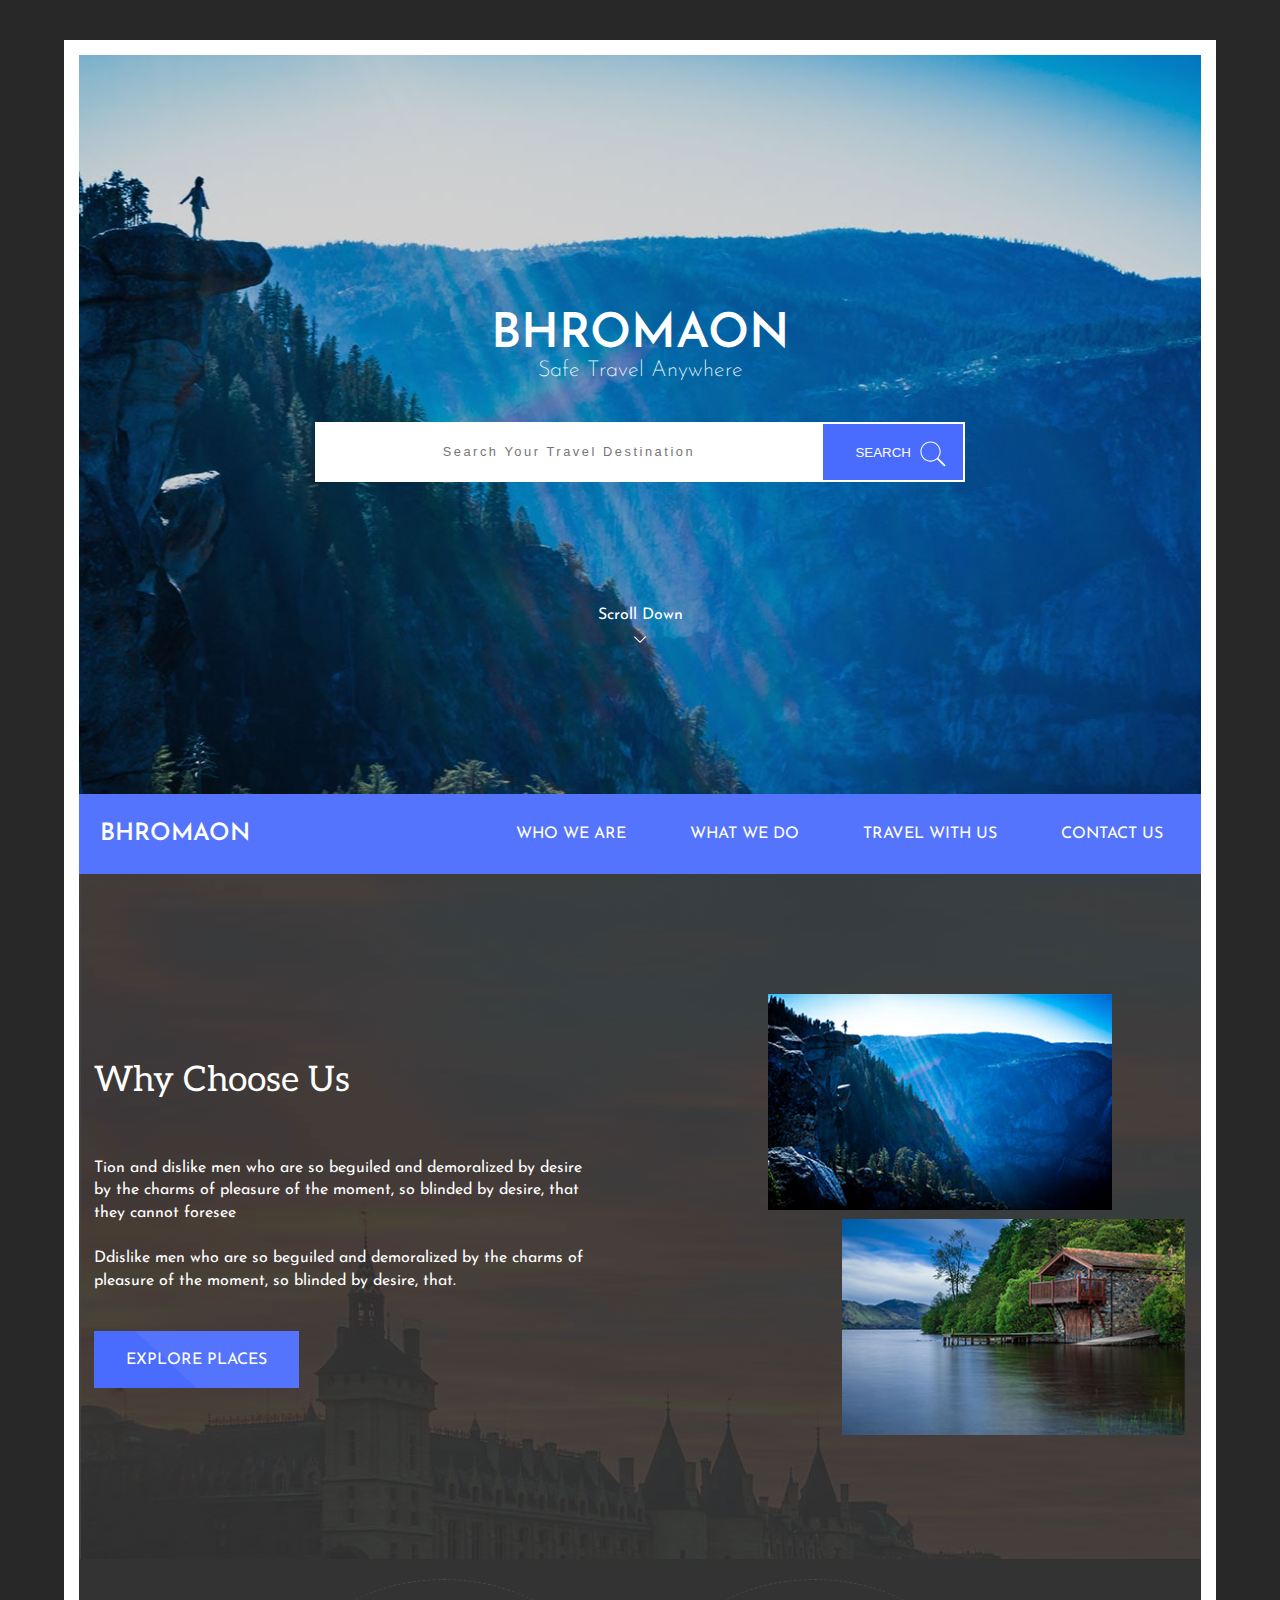
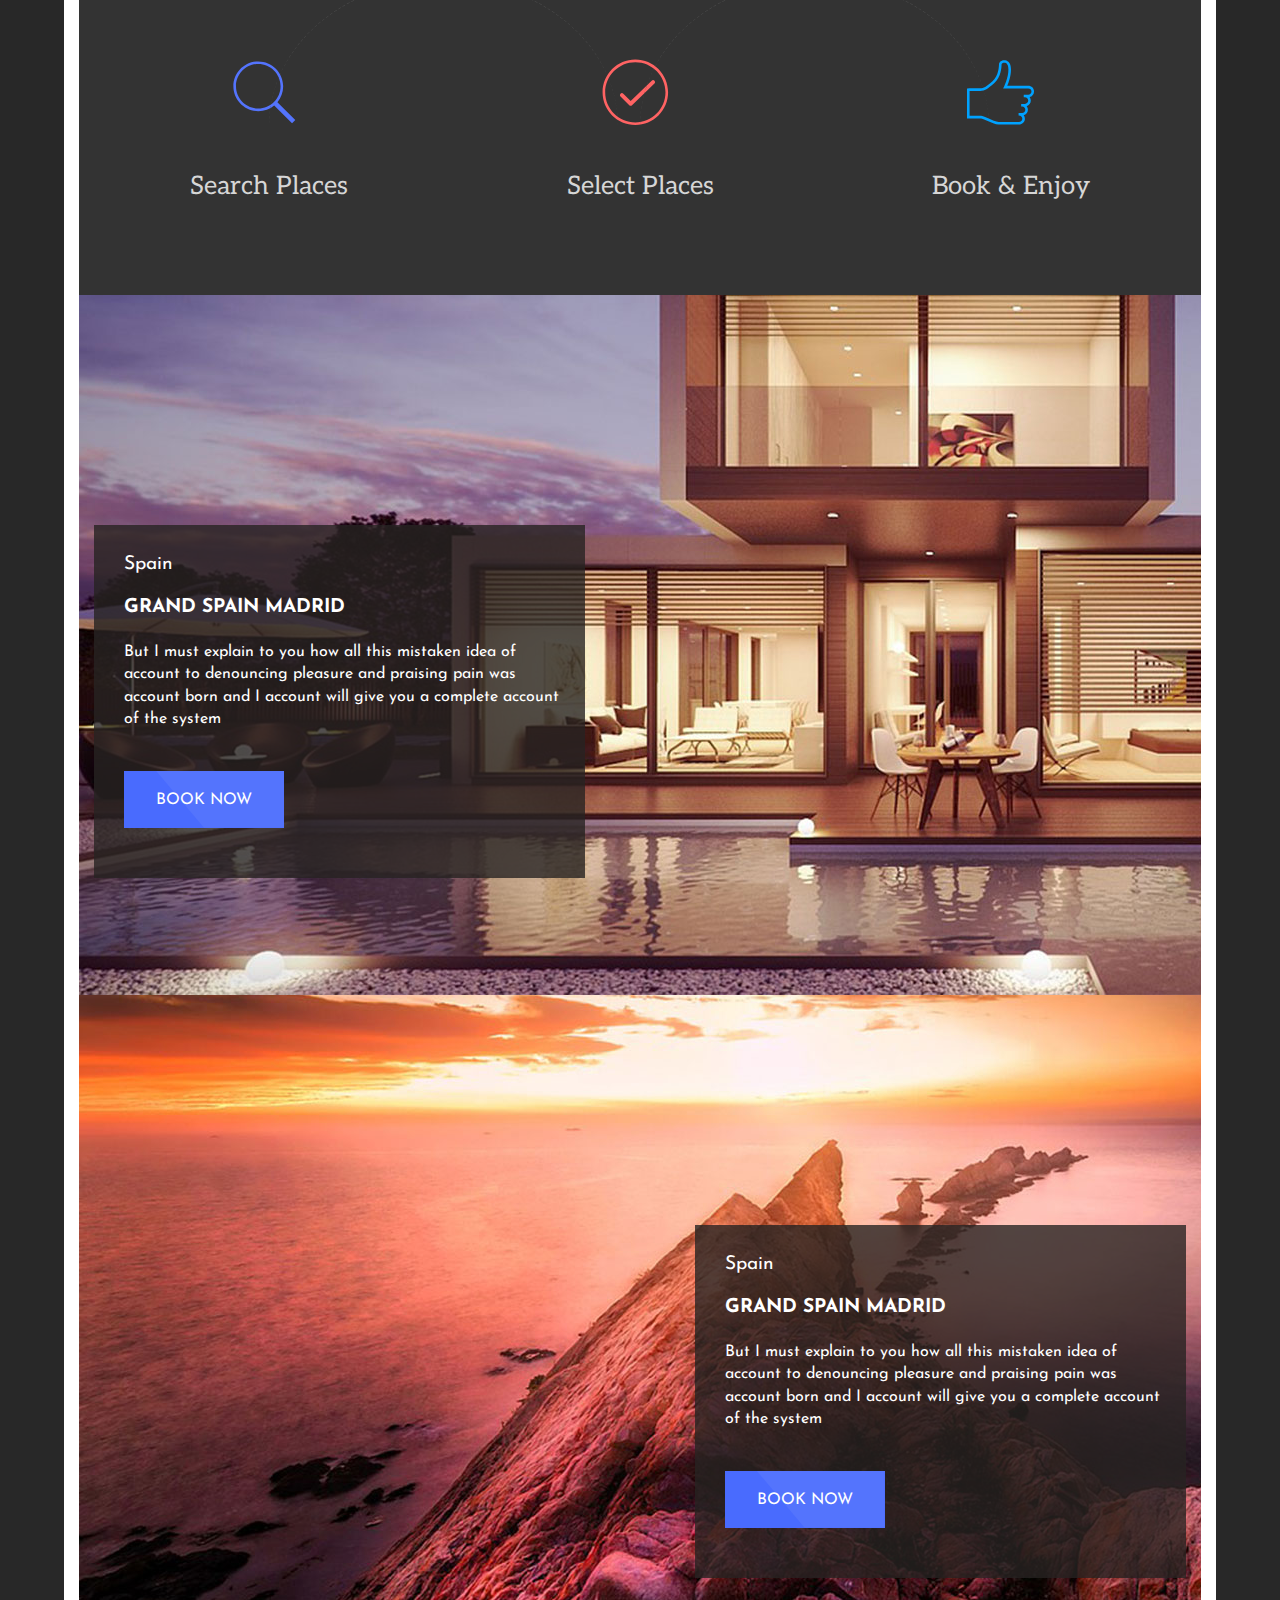
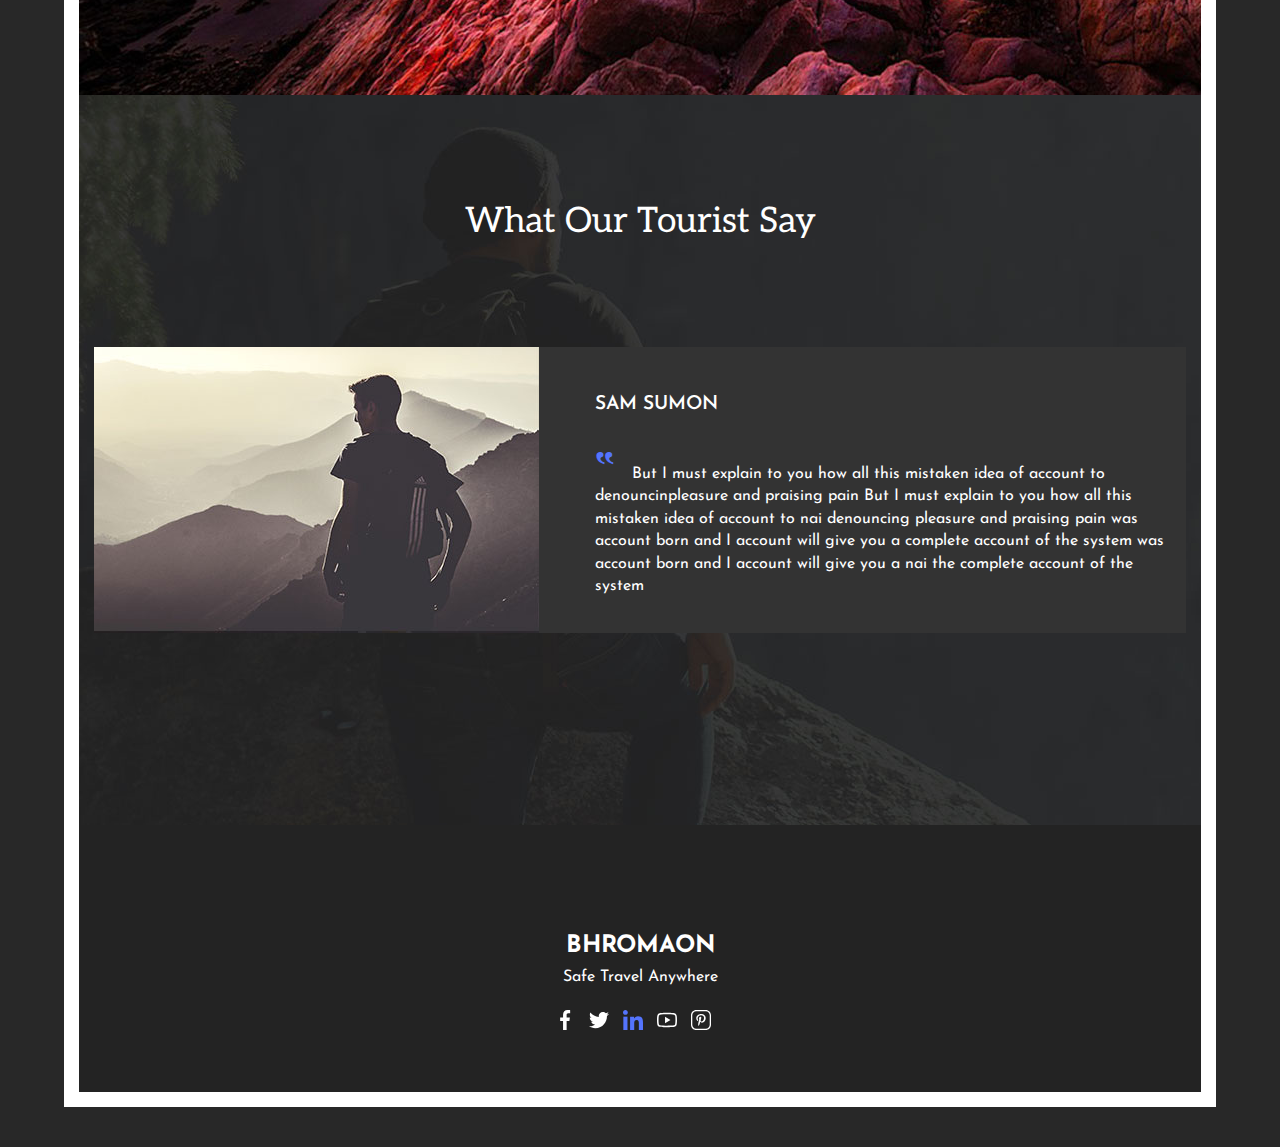
==== exam/index.html @ 4124eccb "exam release" ====
<!DOCTYPE html>
<html lang="en">

<head>
    <meta charset="UTF-8">
    <meta http-equiv="X-UA-Compatible" content="IE=edge">
    <meta name="viewport" content="width=device-width, initial-scale=1.0">
    <title>Exam</title>

    <meta name="description" content="Recopilamos cualquier pregunta y respuesta relacionada con la programación en ciertos idiomas. Recuerde, todo lo que quiera preguntar probablemente ya haya sido discutido, las respuestas se han encontrado y publicado. Si no lo ha encontrado, ¡pregúntese!">
    <meta property="og:description" content="Recopilamos cualquier pregunta y respuesta relacionada con la programación en ciertos idiomas. Recuerde, todo lo que quiera preguntar probablemente ya haya sido discutido, las respuestas se han encontrado y publicado. Si no lo ha encontrado, ¡pregúntese!">
    <meta property="twitter:description" content="Recopilamos cualquier pregunta y respuesta relacionada con la programación en ciertos idiomas. Recuerde, todo lo que quiera preguntar probablemente ya haya sido discutido, las respuestas se han encontrado y publicado. Si no lo ha encontrado, ¡pregúntese!">
    <meta property="og:title" content="Preguntas y respuestas sobre programación en cualquier idioma">
    <meta property="twitter:title" content="Preguntas y respuestas sobre programación en cualquier idioma">

    <link rel="canonical" href="https://site.com/">
    <meta property="og:locale" content="en">
    <meta property="og:type" content="website">
    <meta property="og:url" content="https://site.com/">
    <meta property="og:site_name" content="site.com">
    <meta property="og:image" content="https://stackovergo.com/assets/img/share.png">
    <meta property="og:image:width" content="1200">
    <meta property="og:image:height" content="1200">
    <meta property="twitter:card" content="summary">
    <meta property="twitter:url" content="https://site.com/">
    <meta property="twitter:image" content="https://stackovergo.com/assets/img/share.png">
    <meta property="vk:image" content="https://stackovergo.com/assets/img/share.png">
    <meta name="google-site-verification" content="2YIAHeeVuCR8NLyv1fPsws5fVZk72i4A8As">

    <link rel="icon" href="favicon.png" type="image/x-icon">

    <link rel="alternate" hreflang="es" href="https://site.com/es/">
    <link rel="alternate" hreflang="ar" href="https://site.com/ar/">
    <link rel="alternate" hreflang="zh-CN" href="https://site.com/zh-CN/">
    <link rel="alternate" hreflang="zh-TW" href="https://site.com/zh-TW/">
    <link rel="alternate" hreflang="nl" href="https://site.com/nl/">
    <link rel="alternate" hreflang="fr" href="https://site.com/fr/">
    <link rel="alternate" hreflang="de" href="https://site.com/de/">
    <link rel="alternate" hreflang="he" href="https://site.com/iw/">
    <link rel="alternate" hreflang="hi" href="https://site.com/hi/">
    <link rel="alternate" hreflang="it" href="https://site.com/it/">
    <link rel="alternate" hreflang="ja" href="https://site.com/ja/">
    <link rel="alternate" hreflang="ko" href="https://site.com/ko/">
    <link rel="alternate" hreflang="ms" href="https://site.com/ms/">
    <link rel="alternate" hreflang="no" href="https://site.com/no/">
    <link rel="alternate" hreflang="pt" href="https://site.com/pt/">
    <link rel="alternate" hreflang="ru" href="https://site.com/ru/">
    <link rel="alternate" hreflang="sr" href="https://site.com/sr/">
    <link rel="alternate" hreflang="sv" href="https://site.com/sv/">
    <link rel="alternate" hreflang="tr" href="https://site.com/tr/">
    <link rel="alternate" hreflang="uk" href="https://site.com/uk/">
    <link rel="alternate" hreflang="vi" href="https://site.com/vi/">


    <link rel="preconnect" href="https://fonts.gstatic.com" crossorigin>
    <link href="https://fonts.googleapis.com/css2?family=Josefin+Sans:ital,wght@0,100;0,200;0,600;0,700;1,100;1,600&display=swap" rel="stylesheet">
    <link href="assets/css/styles.css" rel="stylesheet" />
</head>

<body>


    <div class="site">

        <header class="header">
            <hgroup>
                <h1>Bhromaon</h1>
                <h2>Safe Travel Anywhere</h2>
            </hgroup>


            <form method="get" action="index.html" class="header__search search">
                <input type="search" required name="place" placeholder="Search Your Travel Destination">
                <button type="submit" class="btn header__btn"><span>search</span></button>
            </form>

            <div class="header__scroll_down">
                Scroll Down<br>
                <a href="#main">
                    <img src="assets/svg-icons/angle-left.svg" alt="">
                </a>
            </div>


        </header>


        <div class="menu">
            <div class="menu__wrapper">
                <div class="menu__logo">Bhromaon</div>
                <input type="checkbox" id="menu__check">
                <label for="menu__check" class="menu__gamburger">
                    <img src="assets/svg-icons/menu.svg" alt="menu">
                    <img src="assets/svg-icons/cross.svg" alt="menu">
                </label>
                <nav class="menu__nav" role="navigation">
                    <ul>
                        <li>
                            <a href="#" title="Who We Are">Who We Are</a>
                        </li>
                        <li>
                            <a href="#" title="What We Do">What We Do</a>
                        </li>
                        <li>
                            <a href="#" title="Travel With Us">Travel With Us</a>
                        </li>
                        <li>
                            <a href="#" title="Contact Us">Contact Us</a>
                        </li>
                    </ul>
                </nav>
            </div>
        </div>




        <main id="main">
            <section class="why">
                <div class="section__wrapper">

                    <div class="col1">
                        <h3>Why Choose Us</h3>
                        <p>Tion and dislike men who are so beguiled and demoralized by desire by the charms of pleasure of the moment, so blinded by desire, that they cannot foresee </p>

                        <p>Ddislike men who are so beguiled and demoralized by the charms of pleasure of the moment, so blinded by desire, that.</p>
                        <br>
                        <a href="#" class="btn"><span>explore places</span></a>
                    </div>

                    <div class="col2 why_gallery">

                        <div>
                            <img src="assets/img/photo1.jpg" alt="Lorem ipsum dolor"><br>
                        </div>


                        <div>
                            <img src="assets/img/photo2.jpg" alt="Lorem ipsum dolor"><br>
                        </div>

                    </div>
                </div>

            </section>


            <section class="process">
                <div class="section__wrapper">

                    <div class="col">

                        <svg><use xlink:href="#svg-search"></use></svg>
                        <h3>Search Places</h3>

                    </div>

                    <div class="col">

                        <svg><use xlink:href="#svg-select"></use></svg>
                        <h3>Select Places</h3>

                    </div>


                    <div class="col">

                        <svg><use xlink:href="#svg-thumb-up"></use></svg>
                        <h3>Book &amp; Enjoy</h3>

                    </div>

                </div>

            </section>

            <section class="section-grand-1">
                <div class="section__wrapper">
                    <div class="col1">
                        <span class="place">Spain</span>
                        <h4>Grand Spain Madrid</h4>
                        <p>
                            But I must explain to you how all this mistaken idea of account to denouncing pleasure and praising pain was account born and I account will give you a complete account of the system
                        </p>
                        <a href="#" class="btn"><span>book now</span></a>
                    </div>
                </div>
            </section>

            <section class="section-grand-2">
                <div class="section__wrapper">
                    <div class="col2">
                        <span class="place">Spain</span>
                        <h4>Grand Spain Madrid</h4>
                        <p>
                            But I must explain to you how all this mistaken idea of account to denouncing pleasure and praising pain was account born and I account will give you a complete account of the system
                        </p>
                        <a href="#" class="btn"><span>book now</span></a>
                    </div>
                </div>
            </section>


            <section class="section-reviews">
                <div class="section__wrapper">
                    <h3>What Our Tourist Say</h3>
                    <div class="col">

                        <img src="assets/img/photo3.jpg" alt="lorem ipsum dolor">
                        <h5>Sam Sumon</h5>
                        <p>
                            But I must explain to you how all this mistaken idea of account to denouncinpleasure and praising pain But I must explain to you how all this mistaken idea of account to nai denouncing pleasure and praising pain was account born and I account will give
                            you a complete account of the system was account born and I account will give you a nai the complete account of the system
                        </p>

                    </div>
                </div>
            </section>


        </main>

        <footer class="footer">
            <strong>Bhromaon</strong>
            <span>Safe Travel Anywhere</span>
            <nav role="navigation">
                <ul>
                    <li>
                        <a href="#"><svg><use xlink:href="#svg-facebook"></use></svg></a>
                    </li>
                    <li>
                        <a href="#"><img src="assets/svg-icons/twitter.svg" alt=""></a>
                    </li>
                    <li>
                        <a href="#"><img src="assets/svg-icons/linkedin.svg" alt=""></a>
                    </li>
                    <li>
                        <a href="#"><svg><use xlink:href="#svg-youtube"></use></svg></a>
                    </li>
                    <li>
                        <a href="#"><img src="assets/svg-icons/pinterest.svg" alt=""></a>
                    </li>
                </ul>
            </nav>
        </footer>
    </div>


    <svg display="none">

        <symbol id="svg-search" viewBox="0 0 48 48">
          <g>
            <path d="M28.591 27.273l-7.263-7.264c1.46-1.756 2.339-4.010 2.339-6.471 0-5.595-4.535-10.129-10.129-10.129-5.594 0-10.129 4.535-10.129 10.129 0 5.594 4.536 10.129 10.129 10.129 2.462 0 4.716-0.879 6.471-2.339l7.263 7.264 1.319-1.319zM4.475 13.538c0-4.997 4.065-9.063 9.063-9.063 4.997 0 9.063 4.066 9.063 9.063s-4.066 9.063-9.063 9.063c-4.998 0-9.063-4.066-9.063-9.063z"></path>
        </g>
        </symbol>


        <symbol id="svg-select" viewBox="0 0 48 48">
            <g>
                <path d="M16 2.672c-7.361 0-13.328 5.967-13.328 13.328s5.968 13.328 13.328 13.328c7.361 0 13.328-5.967 13.328-13.328s-5.967-13.328-13.328-13.328zM16 28.262c-6.761 0-12.262-5.501-12.262-12.262s5.5-12.262 12.262-12.262c6.761 0 12.262 5.501 12.262 12.262s-5.5 12.262-12.262 12.262z"></path>
                <path d="M22.667 11.241l-8.559 8.299-2.998-2.998c-0.312-0.312-0.818-0.312-1.131 0s-0.312 0.818 0 1.131l3.555 3.555c0.156 0.156 0.361 0.234 0.565 0.234 0.2 0 0.401-0.075 0.556-0.225l9.124-8.848c0.317-0.308 0.325-0.814 0.018-1.131-0.309-0.318-0.814-0.325-1.131-0.018z"></path>
             </g>
          </symbol>

          
          <symbol id="svg-thumb-up" viewBox="0 0 48 48">
            <g>
                <path d="M27.275 15.638c0-1.288-1.020-2.282-2.374-2.282h-8.536c0.545-1.265 1.524-3.919 1.524-6.659 0-3.128-1.569-3.784-2.886-3.784-0.816 0-1.996 0.619-1.996 1.737 0 0.472-0.075 4.671-2.639 6.822-2.732 2.292-3.509 2.891-5.005 2.891-1.746 0-4.847 0.038-4.847 0.038l-0.517 0.007v12.206h5.712c0.371 0 1.483 0.496 2.466 0.932 1.622 0.722 3.459 1.541 4.696 1.541l8.25-0.003c1.343 0 2.436-1.056 2.436-2.354 0-0.529-0.189-1.012-0.494-1.405 0.984-0.282 1.711-1.18 1.711-2.254 0-0.539-0.19-1.031-0.496-1.429 0.968-0.309 1.677-1.207 1.677-2.277 0-0.538-0.184-1.031-0.485-1.431 1.031-0.258 1.801-1.185 1.801-2.295zM24.901 16.962h-1.822v1.049h0.477c0.746 0 1.353 0.607 1.353 1.353s-0.608 1.353-1.353 1.353h-1.526v1.049h0.394c0.719 0 1.304 0.585 1.304 1.305s-0.585 1.305-1.304 1.305h-1.443v1.049h0.143c0.764 0 1.387 0.586 1.387 1.305 0 0.72-0.623 1.305-1.387 1.305h-1.34v0.003h-6.91c-1.014 0-2.819-0.804-4.27-1.45-1.425-0.634-2.326-1.023-2.892-1.023h-4.663v-10.121c0.955-0.011 3.013-0.032 4.315-0.032 1.94 0 2.959-0.854 5.679-3.136 2.868-2.406 3.014-6.774 3.014-7.626 0-0.428 0.657-0.688 0.947-0.688 0.549 0 1.837 0 1.837 2.735 0 3.456-1.745 6.91-1.762 6.945l-0.39 0.763h6.426c0.018 0.013 0.030 0 0.030 0h3.757c0.767 0 1.325 0.532 1.325 1.233-0 0.73-0.594 1.324-1.325 1.324z"></path>
            </g>
          </symbol>
  

          <symbol id="svg-facebook" viewBox="0 0 24 24">
            <g>
                <path d="m15.997 3.985h2.191v-3.816c-.378-.052-1.678-.169-3.192-.169-3.159 0-5.323 1.987-5.323 5.639v3.361h-3.486v4.266h3.486v10.734h4.274v-10.733h3.345l.531-4.266h-3.877v-2.939c.001-1.233.333-2.077 2.051-2.077z" />
            </g>
          </symbol>


          <symbol id="svg-youtube" viewBox="0 -71 511.99912 511">
            <g>
                <path d="m255.980469 370.492188c-.042969 0-.089844 0-.136719 0-15.449219-.105469-152.027344-1.351563-190.722656-11.816407-27.042969-7.269531-48.390625-28.59375-55.679688-55.640625-10.125-38.011718-9.4804685-111.195312-9.410156-117.039062-.0664062-5.816406-.71875-79.605469 9.378906-117.929688.011719-.035156.019532-.074218.03125-.109375 7.207032-26.738281 29.035156-48.722656 55.613282-56.011719.066406-.019531.136718-.035156.203124-.054687 38.257813-10.054687 175.105469-11.285156 190.585938-11.390625h.277344c15.488281.105469 152.429687 1.351562 190.769531 11.832031 26.972656 7.25 48.304687 28.546875 55.613281 55.558594 10.503906 38.351563 9.53125 112.300781 9.425782 118.542969.074218 6.148437.6875 78.675781-9.378907 116.878906-.007812.039062-.019531.074219-.027343.109375-7.292969 27.046875-28.636719 48.371094-55.710938 55.648437-.035156.011719-.074219.019532-.109375.03125-38.253906 10.050782-175.105469 11.28125-190.582031 11.390626-.046875 0-.09375 0-.140625 0zm-207.90625-292.167969c-8.890625 33.828125-8.050781 106.675781-8.042969 107.410156v.527344c-.265625 20.203125.667969 78.710937 8.046875 106.421875 3.578125 13.269531 14.105469 23.78125 27.457031 27.371094 28.550782 7.722656 139.789063 10.152343 180.445313 10.4375 40.761719-.285157 152.164062-2.648438 180.503906-10.0625 13.308594-3.601563 23.800781-14.078126 27.402344-27.363282 7.386719-28.117187 8.3125-86.339844 8.042969-106.414062 0-.210938 0-.421875.003906-.632813.367187-20.445312-.355469-79.636719-8.011719-107.570312-.007813-.027344-.015625-.054688-.019531-.082031-3.59375-13.328126-14.125-23.839844-27.476563-27.429688-28.273437-7.730469-139.691406-10.152344-180.445312-10.4375-40.734375.285156-152.027344 2.644531-180.453125 10.050781-13.097656 3.632813-23.863282 14.519531-27.453125 27.773438zm435.136719 219.894531h.011718zm-278.210938-31.726562v-161.996094l140 81zm0 0" />
            </g>
          </symbol>

        </svg>

</body>

</html>
---- exam/assets/css/styles.css ----
@charset "UTF-8";
@import url("https://fonts.googleapis.com/css2?family=Aleo:wght@300;400&display=swap");
* {
  padding: 0;
  margin: 0;
  -webkit-box-sizing: border-box;
  box-sizing: border-box;
}

body {
  background: #282828;
  font-size: 16px;
  font-family: "Josefin Sans";
  color: #fff;
}

ul {
  list-style: none;
}

::-moz-selection {
  background: rgba(147, 185, 212, 0.9);
  color: #ffffff;
}

::selection {
  background: rgba(147, 185, 212, 0.9);
  color: #ffffff;
}

.site {
  width: 90%;
  max-width: 1800px;
  margin: 40px auto;
  border: solid 15px #fff;
}

@media screen and (max-width: 900px) {
  .site {
    width: 100%;
    margin: 0 auto;
    border: solid 5px #fff;
  }
}
.btn {
  display: inline-block;
  background-color: #496bfe;
  padding: 21px 32px 20px 32px;
  border: none;
  color: #fff;
  text-transform: uppercase;
  text-decoration: none;
  -webkit-transition: 0.3s background-color;
  transition: 0.3s background-color;
  position: relative;
}

.btn > span {
  z-index: 2;
  position: relative;
}

.btn::before {
  content: "";
  width: 100%;
  height: 100%;
  height: 100%;
  background-color: #5474fd;
  position: absolute;
  margin: 0;
  padding: 0;
  left: 0;
  top: 0;
  -webkit-clip-path: polygon(20% 0%, 100% 0, 100% 100%, 50% 100%);
          clip-path: polygon(20% 0%, 100% 0, 100% 100%, 50% 100%);
  z-index: 1;
}

.btn:hover {
  background-color: #5474fd;
}

.btn:hover::before {
  background-color: #496bfe;
  opacity: 0.95;
}

header.header {
  background: url(../img/header-bg.jpg) no-repeat left top;
  background-position: center center;
  background-size: cover;
  height: 739px;
  padding-top: 120px;
  display: -webkit-box;
  display: -ms-flexbox;
  display: flex;
  -webkit-box-orient: vertical;
  -webkit-box-direction: normal;
      -ms-flex-direction: column;
          flex-direction: column;
  -webkit-box-pack: center;
      -ms-flex-pack: center;
          justify-content: center;
  -webkit-box-align: center;
      -ms-flex-align: center;
          align-items: center;
  text-align: center;
}

header.header h1 {
  font-size: 48px;
  font-weight: 600;
  text-transform: uppercase;
}

header.header h2 {
  font-size: 22px;
  font-weight: 200;
  text-transform: capitalize;
}

header.header hgroup {
  margin-bottom: 40px;
}

.header__search {
  margin-bottom: 125px;
  padding: 0 15px;
}

.search {
  position: relative;
}

.search input[type=search] {
  width: 650px;
  height: 60px;
  background: #fff;
  font-size: 0.8rem;
  letter-spacing: 0.2em;
  color: #999;
  text-align: center;
  border: solid 2px #fff;
  line-height: 0;
  outline: none;
  -webkit-transition: 0.2s font-size;
  transition: 0.2s font-size;
}

.search input[type=search]:focus {
  font-size: 120%;
}

.search input[type=search]::-webkit-input-placeholder {
  padding-right: 20%;
  text-transform: capitalize;
}

.search input[type=search]::-moz-placeholder {
  padding-right: 20%;
  text-transform: capitalize;
}

.search input[type=search]:-ms-input-placeholder {
  padding-right: 20%;
  text-transform: capitalize;
}

.search input[type=search]::-ms-input-placeholder {
  padding-right: 20%;
  text-transform: capitalize;
}

.search input[type=search]::placeholder {
  padding-right: 20%;
  text-transform: capitalize;
}

.search input[type=search]:focus::-webkit-input-placeholder {
  color: #ddd;
}

.search input[type=search]:focus::-moz-placeholder {
  color: #ddd;
}

.search input[type=search]:focus:-ms-input-placeholder {
  color: #ddd;
}

.search input[type=search]:focus::-ms-input-placeholder {
  color: #ddd;
}

.search input[type=search]:focus::placeholder {
  color: #ddd;
}

.header__btn {
  position: absolute;
  right: 17px;
  top: 2px;
  padding-right: 52px;
}
.header__btn::after {
  content: url(../svg-icons/search.svg);
  position: absolute;
  right: 14px;
  top: 14px;
  z-index: 3;
}
.header__btn::before {
  z-index: -1;
}

@media screen and (max-width: 900px) {
  .header__search {
    -webkit-transform: scale(0.6);
            transform: scale(0.6);
  }

  .search input[type=search] {
    width: 550px;
  }
}
.header__scroll_down img {
  -webkit-transform: rotate(-90deg);
          transform: rotate(-90deg);
}

.menu {
  background-color: #5474fd;
  width: 100%;
  margin-top: auto;
}

.menu__wrapper {
  display: -webkit-box;
  display: -ms-flexbox;
  display: flex;
  margin: 0 auto;
  width: 100%;
  height: 80px;
  overflow: hidden;
  max-width: 1110px;
  position: relative;
}

.menu__nav {
  margin-left: auto;
}
.menu__nav ul {
  display: -webkit-box;
  display: -ms-flexbox;
  display: flex;
}
.menu__nav li a {
  display: block;
  color: #fff;
  padding: 32px 32px 32px 32px;
  text-transform: uppercase;
  text-decoration: none;
  -webkit-transition: 0.3s background-color;
  transition: 0.3s background-color;
}
.menu__nav li a:hover {
  background-color: #5f7fff;
}

.menu__logo {
  font-size: 24px;
  text-transform: uppercase;
  display: -webkit-box;
  display: -ms-flexbox;
  display: flex;
  -webkit-box-orient: vertical;
  -webkit-box-direction: normal;
      -ms-flex-direction: column;
          flex-direction: column;
  -webkit-box-pack: center;
      -ms-flex-pack: center;
          justify-content: center;
  font-weight: 600;
  padding-left: 15px;
}

.menu__gamburger {
  display: none;
  margin-left: auto;
  width: 75px;
  cursor: pointer;
}
.menu__gamburger img {
  width: 100%;
}

#menu__check {
  display: none !important;
}

@media screen and (min-width: 1281px) {
  .menu__logo {
    padding-left: 0;
  }
}
@media screen and (max-width: 900px) {
  .menu__nav {
    display: none;
    -webkit-transition: 0.3s ease;
    transition: 0.3s ease;
  }

  .menu__gamburger {
    display: block;
    height: 80px;
    overflow: hidden;
  }

  .menu__gamburger img:nth-child(2) {
    display: none;
  }

  #menu__check:checked ~ .menu__nav {
    display: block;
    position: absolute;
    width: 100%;
    background-color: #5474fd;
    top: 79px;
    z-index: 999;
  }

  #menu__check:checked ~ .menu__gamburger img:nth-child(2) {
    display: block;
  }

  #menu__check:checked ~ .menu__gamburger img:nth-child(1) {
    display: none;
  }

  .menu__wrapper {
    overflow: visible;
    height: auto;
  }

  .menu__nav ul {
    display: -webkit-box;
    display: -ms-flexbox;
    display: flex;
    -webkit-box-orient: vertical;
    -webkit-box-direction: normal;
        -ms-flex-direction: column;
            flex-direction: column;
  }
}
/*******************************************************/
main {
  width: 100%;
}

main > section {
  width: 100%;
  padding: 0 15px;
}

section p {
  margin-bottom: 23px;
  line-height: 1.4rem;
  position: relative;
}

.section__wrapper {
  width: 100%;
  max-width: 1110px;
  margin: 0 auto;
  display: -webkit-box;
  display: -ms-flexbox;
  display: flex;
  -webkit-box-pack: justify;
      -ms-flex-pack: justify;
          justify-content: space-between;
}

main h3 {
  font-family: Aleo;
  font-size: 2.2rem;
  font-weight: normal;
  margin-bottom: 56px;
}

@media screen and (max-width: 600px) {
  main h3 {
    font-size: 1.8rem;
    margin-bottom: 36px;
  }
}
.col,
.col1,
.col2 {
  width: 45%;
}

/*******************************************************/
section.why {
  height: 685px;
  padding-top: 120px;
  background: url(../img/section-why-bg.jpg) repeat-x left top;
}
section.why .col1 {
  padding-top: 65px;
}

@media screen and (max-width: 600px) {
  section.why {
    padding-top: 60px;
    height: 585px;
  }
  section.why .col1 {
    padding-top: 15px;
    width: 60%;
  }
  section.why .col2 {
    width: 38%;
  }
  section.why .btn {
    font-size: 0.9rem;
  }
}
.why_gallery > div {
  margin-bottom: 5px;
}

.why_gallery > div img {
  max-width: 70%;
}

.why_gallery > div:first-child {
  text-align: center;
}

.why_gallery > div:last-child {
  text-align: right;
}

/*******************************************************/
section.process {
  background: #333;
  height: 336px;
  display: -webkit-box;
  display: -ms-flexbox;
  display: flex;
  -webkit-box-pack: justify;
      -ms-flex-pack: justify;
          justify-content: space-between;
}
section.process h3 {
  margin-bottom: 0;
  font-size: 1.6rem;
}
section.process .col {
  width: 32%;
  fill: #fff;
  color: #d6d6d6;
  display: -webkit-box;
  display: -ms-flexbox;
  display: flex;
  -webkit-box-orient: vertical;
  -webkit-box-direction: normal;
      -ms-flex-direction: column;
          flex-direction: column;
  -webkit-box-pack: center;
      -ms-flex-pack: center;
          justify-content: center;
  -webkit-box-align: center;
      -ms-flex-align: center;
          align-items: center;
  position: relative;
}
section.process .col svg {
  display: block;
  width: 118px;
  height: 118px;
  margin-left: 30px;
  /* box-shadow: inset 11px 11px 92px #333, 11px 11px 92px #333; */
}
section.process .col:first-child::before, section.process .col:nth-child(2)::before {
  content: "";
  position: absolute;
  border-top: dashed 1px #4a4a4a;
  border-radius: 100%;
  width: 100%;
  height: 87%;
  margin-left: 100%;
  top: 20px;
  -webkit-animation: anim0 3s infinite;
          animation: anim0 3s infinite;
}
section.process .col:first-child svg {
  fill: #5474fd;
  -webkit-animation: anim1 3s infinite;
          animation: anim1 3s infinite;
}
section.process .col:nth-child(2) svg {
  fill: #ff6363;
  -webkit-animation: anim2 1s infinite;
          animation: anim2 1s infinite;
}
section.process .col:last-child svg {
  fill: #00a2ff;
  -webkit-animation: anim3 2s infinite;
          animation: anim3 2s infinite;
}

@-webkit-keyframes anim0 {
  0% {
    border-color: #4a4a4a;
  }
  50% {
    border-color: #ff6363;
  }
  100% {
    border-color: #00a2ff;
  }
}

@keyframes anim0 {
  0% {
    border-color: #4a4a4a;
  }
  50% {
    border-color: #ff6363;
  }
  100% {
    border-color: #00a2ff;
  }
}
@-webkit-keyframes anim1 {
  from {
    -webkit-transform: scale(1) rotate(0);
            transform: scale(1) rotate(0);
  }
  50% {
    -webkit-transform: scale(1.5) rotate(90deg);
            transform: scale(1.5) rotate(90deg);
  }
  to {
    -webkit-transform: scale(1) rotate(0);
            transform: scale(1) rotate(0);
  }
}
@keyframes anim1 {
  from {
    -webkit-transform: scale(1) rotate(0);
            transform: scale(1) rotate(0);
  }
  50% {
    -webkit-transform: scale(1.5) rotate(90deg);
            transform: scale(1.5) rotate(90deg);
  }
  to {
    -webkit-transform: scale(1) rotate(0);
            transform: scale(1) rotate(0);
  }
}
@-webkit-keyframes anim2 {
  0% {
    fill: #ff6363;
  }
  50% {
    fill: orange;
  }
  100% {
    fill: greenyellow;
  }
}
@keyframes anim2 {
  0% {
    fill: #ff6363;
  }
  50% {
    fill: orange;
  }
  100% {
    fill: greenyellow;
  }
}
@-webkit-keyframes anim3 {
  from {
    -webkit-transform: scale3d(1, 1, 1);
            transform: scale3d(1, 1, 1);
  }
  50% {
    -webkit-transform: scale3d(1.15, 1.15, 1.15);
            transform: scale3d(1.15, 1.15, 1.15);
  }
  to {
    -webkit-transform: scale3d(1, 1, 1);
            transform: scale3d(1, 1, 1);
  }
}
@keyframes anim3 {
  from {
    -webkit-transform: scale3d(1, 1, 1);
            transform: scale3d(1, 1, 1);
  }
  50% {
    -webkit-transform: scale3d(1.15, 1.15, 1.15);
            transform: scale3d(1.15, 1.15, 1.15);
  }
  to {
    -webkit-transform: scale3d(1, 1, 1);
            transform: scale3d(1, 1, 1);
  }
}
@media screen and (max-width: 900px) {
  section.process {
    height: 236px;
  }
  section.process .col svg {
    width: 78px;
    height: 78px;
    margin-left: 0;
  }
  section.process h3 {
    font-size: 1.8rem;
  }
}
@media screen and (max-width: 600px) {
  section.process h3 {
    font-size: 1.2rem;
  }
}
/*******************************************************/
section.section-grand-1,
section.section-grand-2 {
  height: 700px;
  background: url(../img/section-grand-1.jpg);
  display: -webkit-box;
  display: -ms-flexbox;
  display: flex;
  padding-top: 230px;
}

section.section-grand-1 .col1,
section.section-grand-2 .col2 {
  background: rgba(39, 35, 34, 0.8);
  height: -webkit-fit-content;
  height: -moz-fit-content;
  height: fit-content;
  padding: 30px 20px 50px 30px;
}

section.section-grand-1 .place,
section.section-grand-1 h4,
section.section-grand-2 .place,
section.section-grand-2 h4 {
  display: block;
  font-size: 1.2rem;
  margin-bottom: 24px;
}

section.section-grand-1 h4,
section.section-grand-2 h4 {
  text-transform: uppercase;
}

section.section-grand-1 p,
section.section-grand-2 p {
  margin-bottom: 40px;
}

section.section-grand-2 {
  background: url(../img/section-grand-2.jpg);
}

section.section-grand-2 .section__wrapper {
  -webkit-box-orient: horizontal;
  -webkit-box-direction: reverse;
      -ms-flex-direction: row-reverse;
          flex-direction: row-reverse;
}

@media screen and (max-width: 900px) {
  section.section-grand-1 .col1,
section.section-grand-2 .col2 {
    width: 100%;
  }
}
/*******************************************************/
section.section-reviews {
  background: url(../img/section-reviews.jpg);
  height: 730px;
  padding-top: 105px;
}
section.section-reviews .section__wrapper {
  -webkit-box-orient: vertical;
  -webkit-box-direction: normal;
      -ms-flex-direction: column;
          flex-direction: column;
  text-align: center;
}
section.section-reviews h3 {
  margin-bottom: 105px;
}
section.section-reviews .col {
  background: #333;
  width: 100%;
  text-align: left;
}
section.section-reviews img {
  float: left;
  margin-right: 56px;
}
section.section-reviews h5 {
  text-transform: uppercase;
  font-size: 1.2rem;
  font-weight: 600;
  margin: 48px 0 38px 0;
}
section.section-reviews p::before {
  content: "‟";
  margin: 19px 12px 0 0;
  color: #5474fd;
  font-weight: bold;
  font-size: 2.5rem;
  line-height: 2rem;
}

@media screen and (max-width: 900px) {
  section.section-reviews {
    padding-top: 45px;
  }
  section.section-reviews img {
    float: none;
    margin-right: 0;
    width: 100%;
    margin-bottom: 11px;
  }
  section.section-reviews h3 {
    margin-bottom: 45px;
  }
  section.section-reviews p {
    padding: 0 15px;
  }
  section.section-reviews h5 {
    padding-left: 15px;
  }
}
/*******************************************************/
footer.footer {
  background: #232323;
  height: 267px;
  padding-top: 50px;
  display: -webkit-box;
  display: -ms-flexbox;
  display: flex;
  -webkit-box-orient: vertical;
  -webkit-box-direction: normal;
      -ms-flex-direction: column;
          flex-direction: column;
  -webkit-box-pack: center;
      -ms-flex-pack: center;
          justify-content: center;
  -webkit-box-align: center;
      -ms-flex-align: center;
          align-items: center;
}
footer.footer > * {
  display: block;
}
footer.footer strong {
  text-transform: uppercase;
  font-size: 1.5em;
  margin-bottom: 11px;
}
footer.footer ul {
  margin-top: 25px;
  display: -webkit-box;
  display: -ms-flexbox;
  display: flex;
  -webkit-box-pack: justify;
      -ms-flex-pack: justify;
          justify-content: space-between;
}
footer.footer ul li {
  margin-right: 14px;
}
footer.footer ul li a img, footer.footer ul li a svg {
  width: 20px;
  height: 20px;
  fill: #fff;
  -webkit-transition: all 0.2s ease;
  transition: all 0.2s ease;
}
footer.footer ul li a:hover img, footer.footer ul li a:hover svg {
  -webkit-transform: scale(1.2);
          transform: scale(1.2);
}
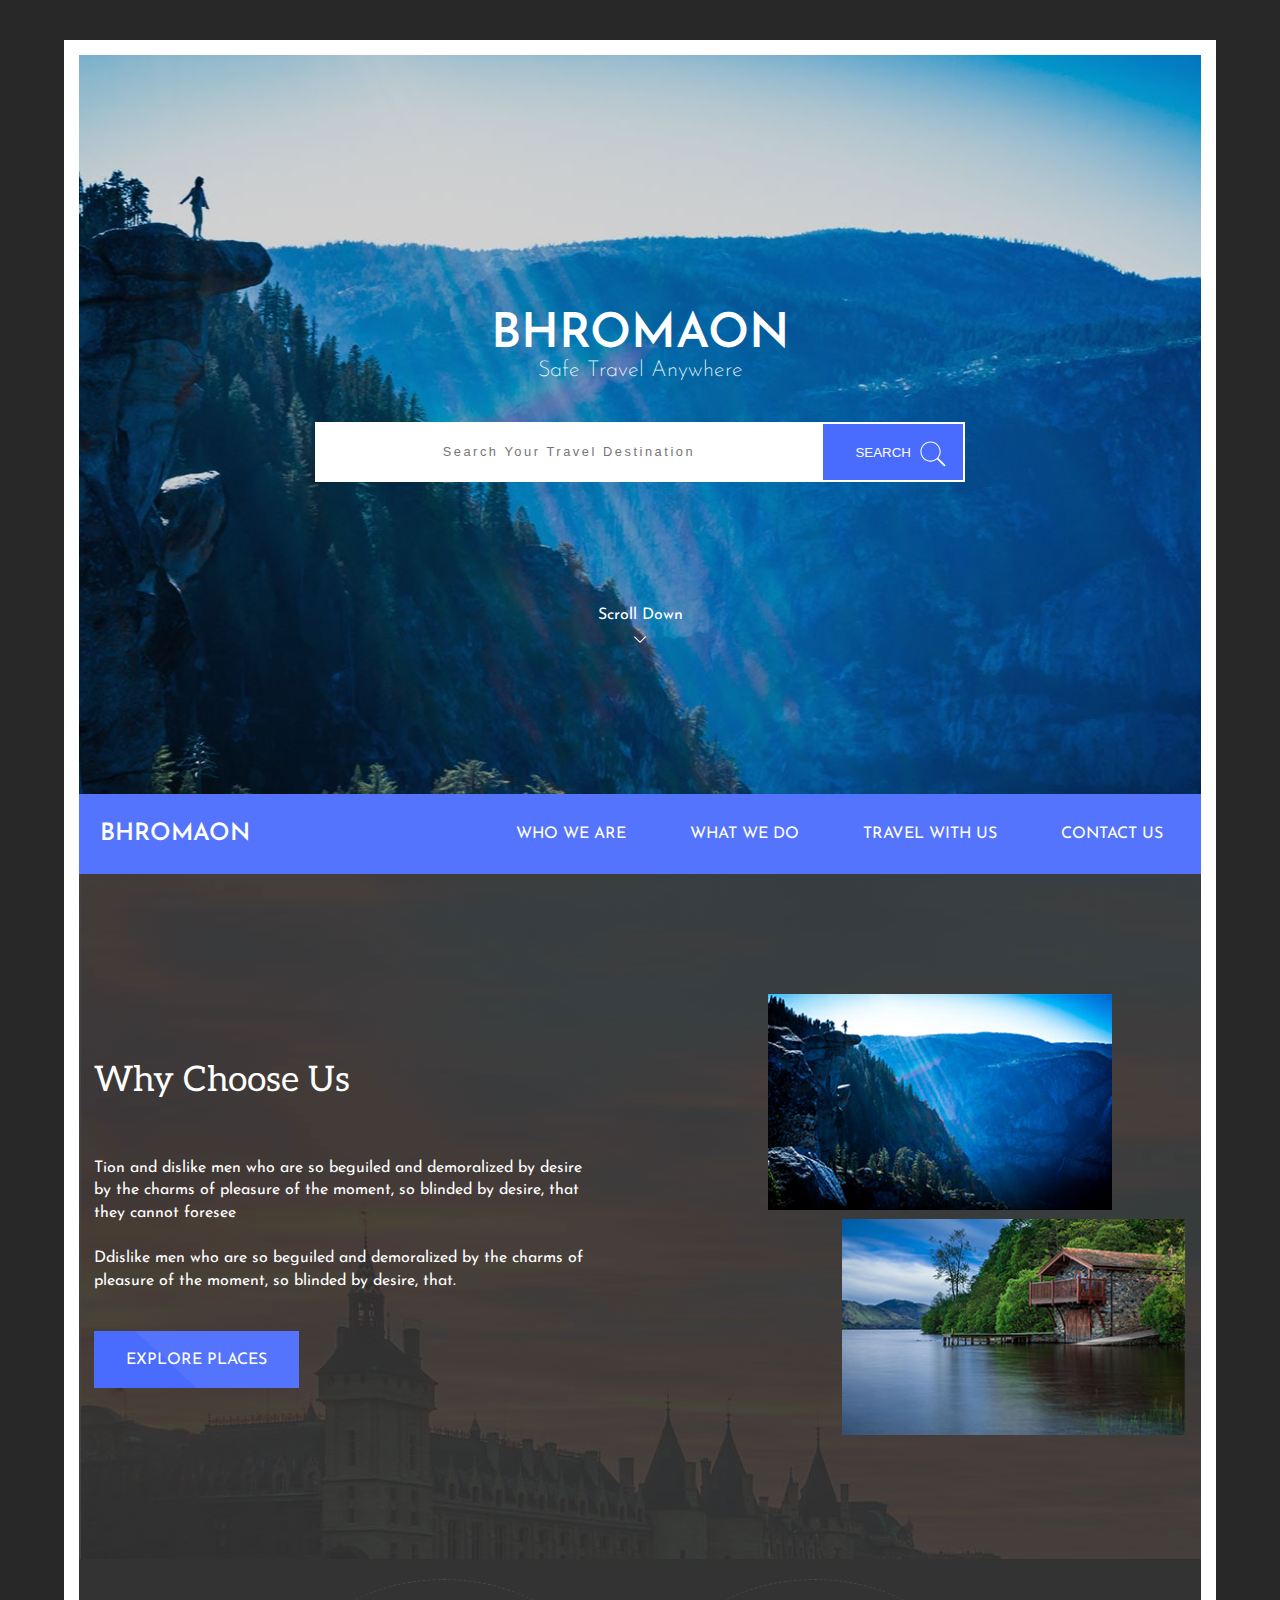
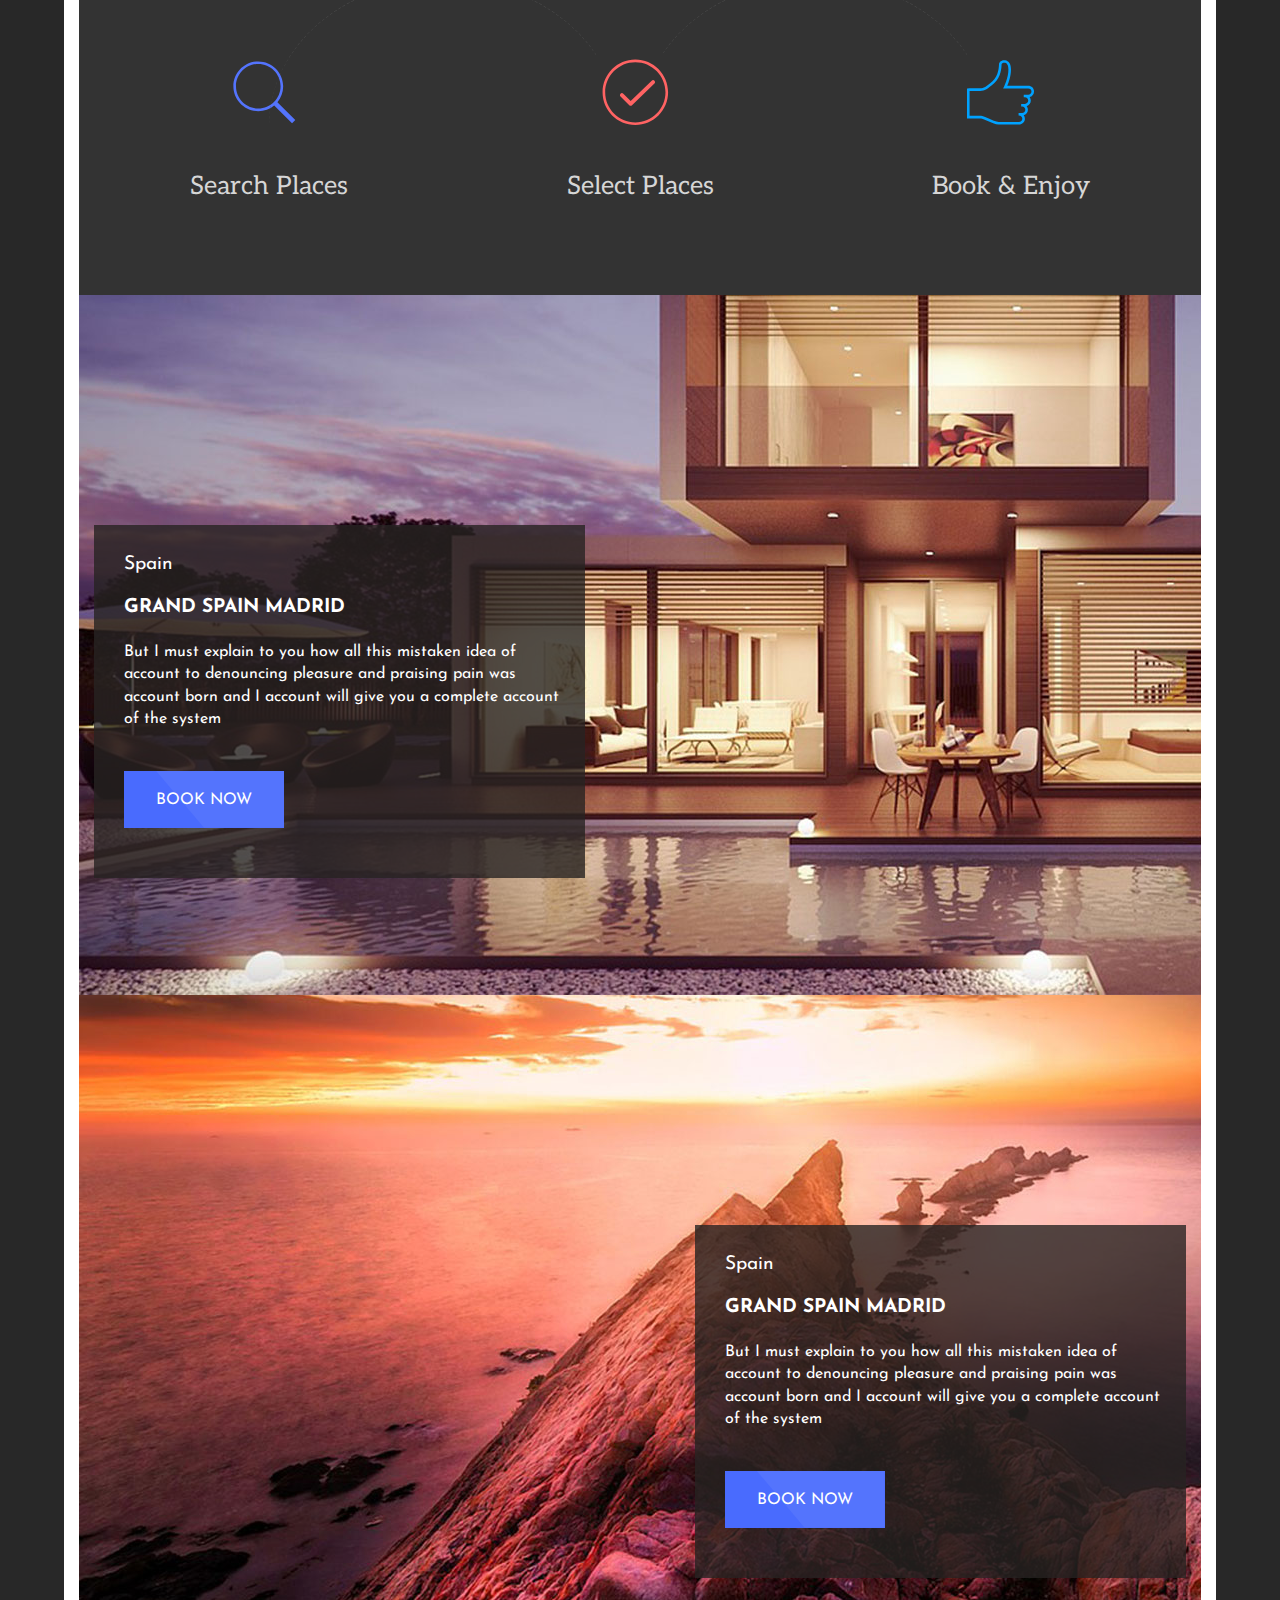
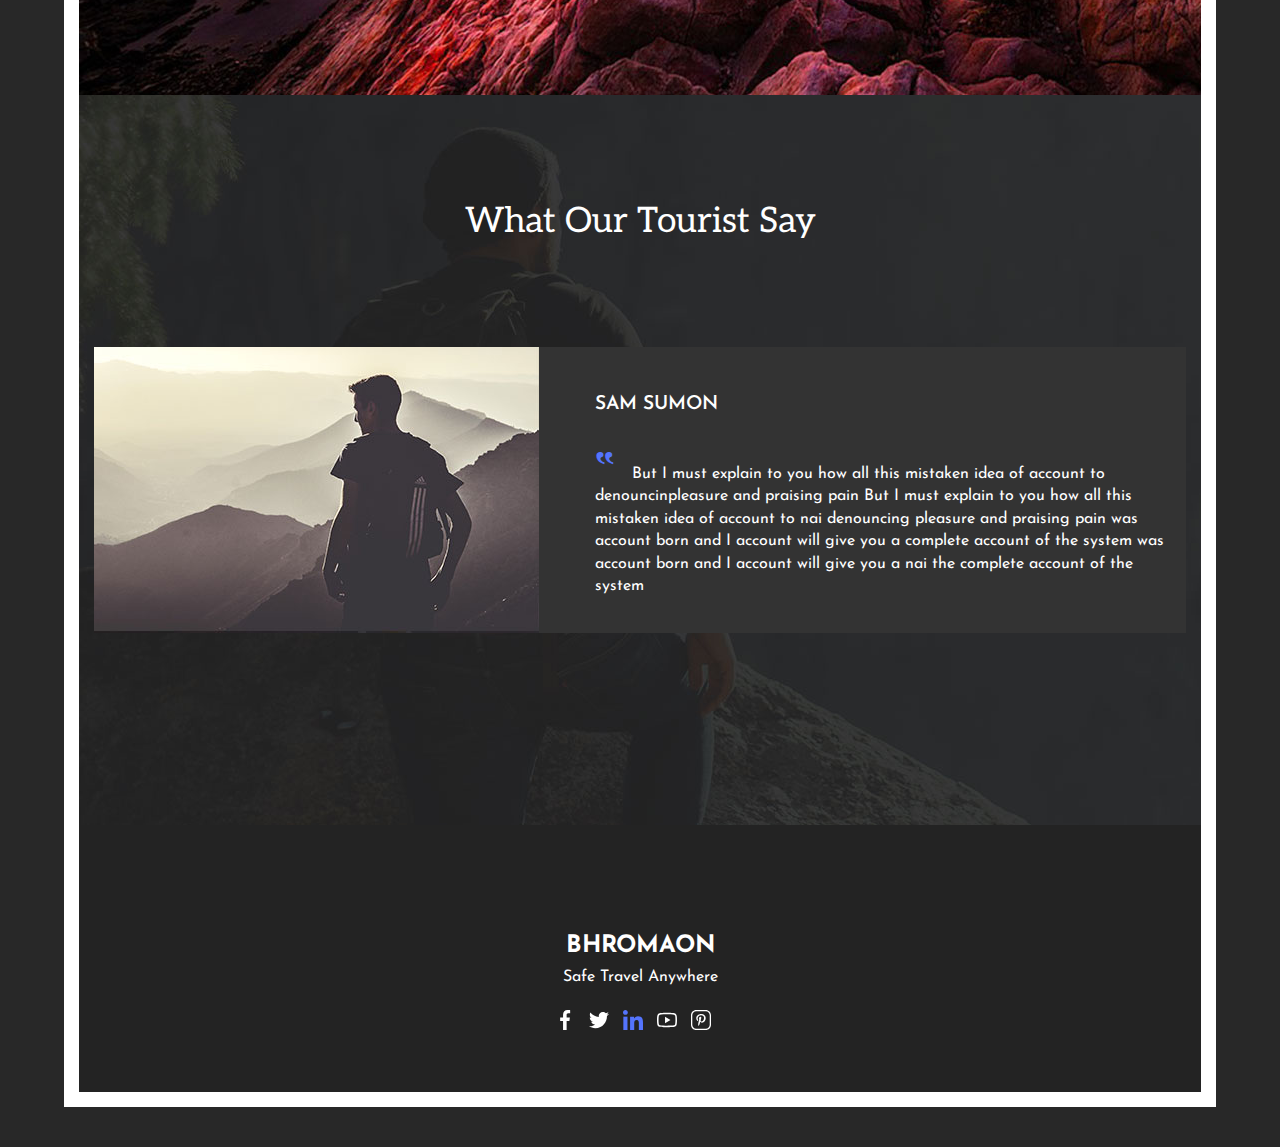
==== commit 29f0eeb3: "f3" ====
--- a/exam/index.html
+++ b/exam/index.html
@@ -93,7 +93,7 @@
                     <img src="assets/svg-icons/menu.svg" alt="menu">
                     <img src="assets/svg-icons/cross.svg" alt="menu">
                 </label>
-                <nav class="menu__nav" role="navigation">
+                <nav class="menu__nav">
                     <ul>
                         <li>
                             <a href="#" title="Who We Are">Who We Are</a>
@@ -223,7 +223,7 @@
         <footer class="footer">
             <strong>Bhromaon</strong>
             <span>Safe Travel Anywhere</span>
-            <nav role="navigation">
+            <nav>
                 <ul>
                     <li>
                         <a href="#"><svg><use xlink:href="#svg-facebook"></use></svg></a>
--- a/exam/assets/css/styles.css
+++ b/exam/assets/css/styles.css
@@ -455,6 +455,7 @@
 section.process h3 {
   margin-bottom: 0;
   font-size: 1.6rem;
+  z-index: 3;
 }
 section.process .col {
   width: 32%;
@@ -503,11 +504,15 @@
   fill: #ff6363;
   -webkit-animation: anim2 1s infinite;
           animation: anim2 1s infinite;
+  background: #333;
+  z-index: 1;
 }
 section.process .col:last-child svg {
   fill: #00a2ff;
   -webkit-animation: anim3 2s infinite;
           animation: anim3 2s infinite;
+  background: #333;
+  z-index: 1;
 }
 
 @-webkit-keyframes anim0 {
